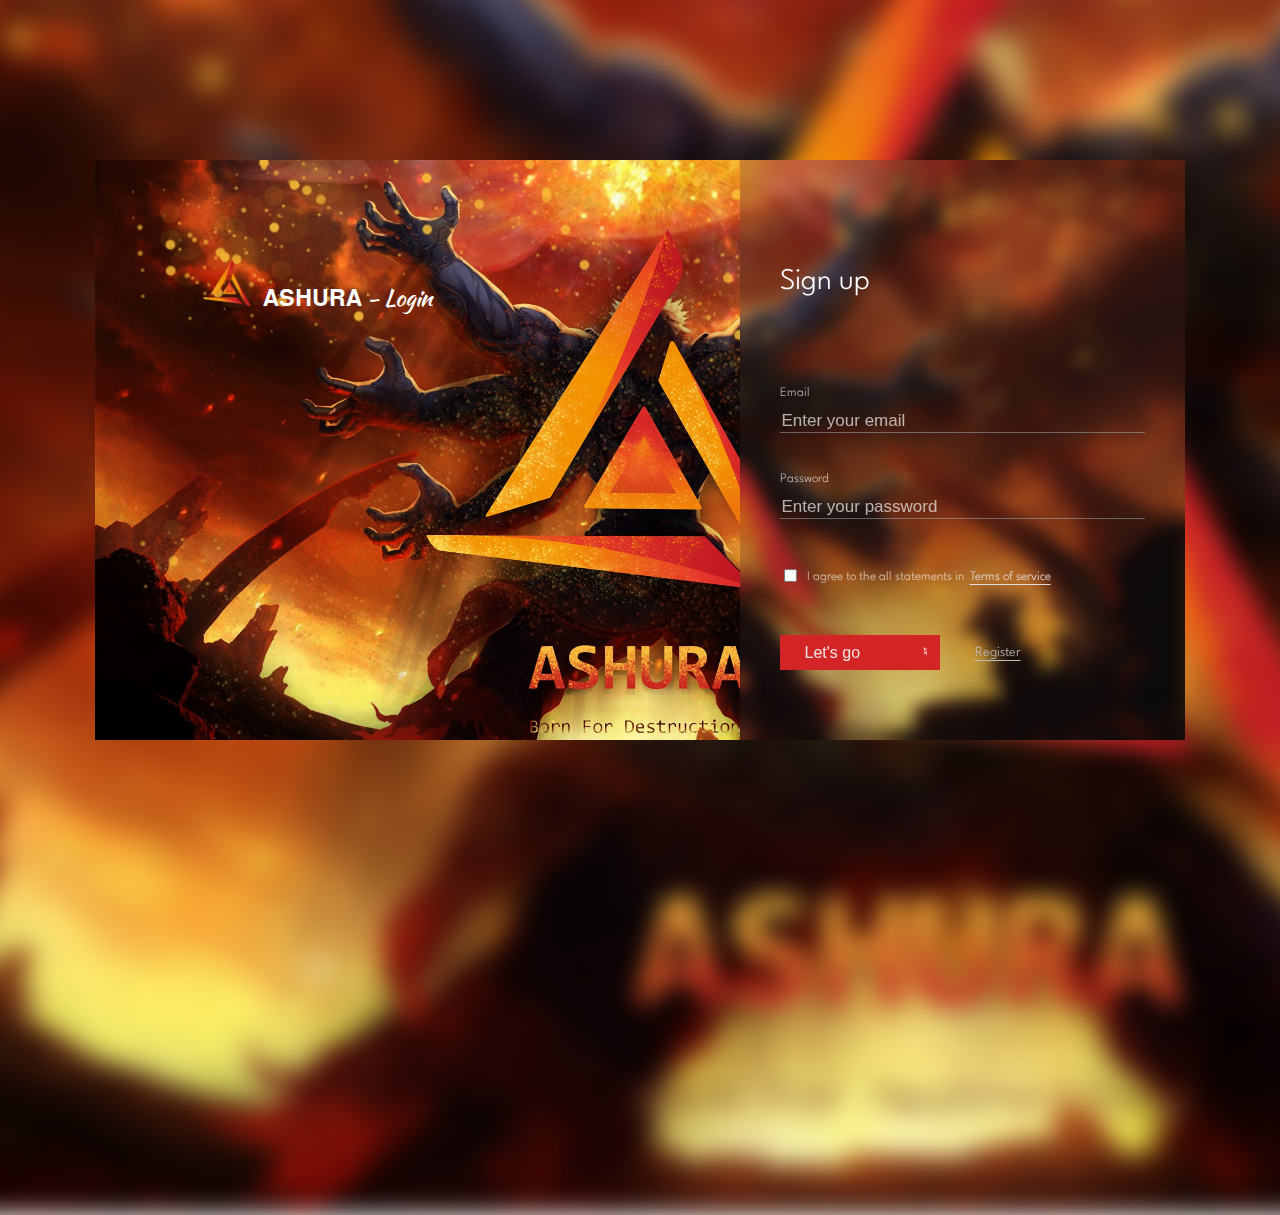
==== Login.html @ 5d26b747 "Update" ====
<!DOCTYPE html>
<html lang="en">
<head>
   <meta charset="UTF-8">
   <meta http-equiv="X-UA-Compatible" content="IE=edge">
   <meta name="viewport" content="width=device-width, initial-scale=1.0">
   <title>𝐀𝐒𝐇𝐔𝐑𝐀 - Ultimate Calisthenics Team</title>
   <link rel="stylesheet" href="./css/Login.css">
   <link rel="shortcut icon" href="./images/favicon.png" type="image/x-icon">
   <link rel="stylesheet" href="https://cdnjs.cloudflare.com/ajax/libs/font-awesome/4.7.0/css/font-awesome.min.css">
   <link rel="stylesheet" href="https://pro.fontawesome.com/releases/v5.10.0/css/all.css" integrity="sha384-AYmEC3Yw5cVb3ZcuHtOA93w35dYTsvhLPVnYs9eStHfGJvOvKxVfELGroGkvsg+p" crossorigin="anonymous"/>
   <link rel="preconnect" href="https://fonts.googleapis.com">
   <link rel="preconnect" href="https://fonts.gstatic.com" crossorigin>
   <link href="https://fonts.googleapis.com/css2?family=Spartan:wght@300;400;500;600&display=swap" rel="stylesheet">
   <link href="https://fonts.googleapis.com/css2?family=Kaushan+Script&display=swap" rel="stylesheet">
</head>
<body >
   <div class="overlay"></div>
   <div class="login-container">
      <div>
         <div class="logo">
          <img src="/images/logo.png" alt="" class="nav__logo-img">
            <span>𝐀𝐒𝐇𝐔𝐑𝐀 - Login</span>
         </div>
         <!--<div class="register">
            <div>Don't have an account?</div>
            <p>Register to access all the features of our services. Manage your business in one place. It's free</p>
            <div class="social">
               <a data-toggle="tooltip" title="Facebook" href=""><i class="fab fa-facebook-f"></i></a>
               <a data-toggle="tooltip" title="Google" href=""><i class="fab fa-google"></i></a>
               <a data-toggle="tooltip" title="Pinterest" href=""><i class="fab fa-pinterest-p"></i></a>
               <a data-toggle="tooltip" title="Github" href=""><i class="fab fa-github"></i></a>
            </div>
         </div>-->
      </div>

      <div class="form-login">
         <form action="" method="POST" class="form" id="form-2">
            <h3 class="heading">Sign up</h3>      
            <div class="spacer"></div>
      
            <div class="form-group">
              <label for="email" class="form-label">Email</label>
              <input id="email" name="email" type="text" placeholder="Enter your email" class="form-control">
              <span class="form-message"></span>
            </div>
      
            <div class="form-group">
              <label for="password" class="form-label">Password</label>
              <input id="password" name="password" type="password" placeholder="Enter your password" class="form-control">
              <span class="form-message"></span>
            </div>

            <div class="form-group f-term">
               <input id="agree" name="agree" type="checkbox" class="form-control">
               <label for="agree" class="form-label">I agree to the all statements in <a href="">Terms of service</a></label>               
               <span class="form-message"></span>
             </div>
      
            <div class="sign-up">
               <div>
                  <button class="form-submit" >Let's go </button>
                  <i class="fas fa-chevron-right"></i>
               </div>
               <a href="">Register</a>
            </div>
          </form>
      </div>
   </div>


   <script src="./js/Login.js"></script>
   <script>
      // Select all elements with data-toggle="tooltips" in the document
      $('[data-toggle="tooltip"]').tooltip();

      // Select a specified element
      // $('#myTooltip').tooltip();
    

    document.addEventListener('DOMContentLoaded', function () {
      // Mong muốn của chúng ta
      Validator({
        form: '#form-1',
        formGroupSelector: '.form-group',
        errorSelector: '.form-message',
        rules: [
          Validator.isRequired('#fullname', 'Vui lòng nhập tên đầy đủ của bạn'),
          Validator.isEmail('#email'),
          Validator.minLength('#password', 6),
          Validator.isRequired('#password_confirmation'),
          Validator.isConfirmed('#password_confirmation', function () {
            return document.querySelector('#form-1 #password').value;
          }, 'Mật khẩu nhập lại không chính xác')
        ],
        onSubmit: function (data) {
          // Call API
          console.log(data);
        }
      });


      Validator({
        form: '#form-2',
        formGroupSelector: '.form-group',
        errorSelector: '.form-message',
        rules: [
          Validator.isEmail('#email'),
          Validator.minLength('#password', 6),
        ],
        onSubmit: function (data) {
          // Call API
          console.log(data);
        }
      });
    });

  </script>
</body>
</html>
---- css/Login.css ----
/* http://meyerweb.com/eric/tools/css/reset/ 
   v2.0 | 20110126
   License: none (public domain)
*/

html, body, div, span, applet, object, iframe,
h1, h2, h3, h4, h5, h6, p, blockquote, pre,
a, abbr, acronym, address, big, cite, code,
del, dfn, em, img, ins, kbd, q, s, samp,
small, strike, strong, sub, sup, tt, var,
b, u, i, center,
dl, dt, dd, ol, ul, li,
fieldset, form, label, legend,
table, caption, tbody, tfoot, thead, tr, th, td,
article, aside, canvas, details, embed, 
figure, figcaption, footer, header, hgroup, 
menu, nav, output, ruby, section, summary,
time, mark, audio, video {
	margin: 0;
	padding: 0;
	border: 0;
	font-size: 100%;
	font: inherit;
	vertical-align: baseline;
}
/* HTML5 display-role reset for older browsers */
article, aside, details, figcaption, figure, 
footer, header, hgroup, menu, nav, section {
	display: block;
}

.nav__logo-img{
   width: 4rem;
 }

body {
	line-height: 1;
}
ol, ul {
	list-style: none;
}
blockquote, q {
	quotes: none;
}
blockquote:before, blockquote:after,
q:before, q:after {
	content: '';
	content: none;
}
table {
	border-collapse: collapse;
	border-spacing: 0;
}
*{
   box-sizing: border-box;
}
html{
   width: 100%;
   height: 100%;
   font-family: 'Spartan', sans-serif;
}

body{
   
   width: 100%;
   height: 100%;
   background-repeat: no-repeat;
   background-size: cover;
   display: flex;
   justify-content: center;
   align-items: center;
   position: relative;
   z-index: 1;
   overflow: hidden;
   
}
.overlay{
   width: 170%;
   height: 170%;
   /* position: relative; */
   position: absolute;
   background-image: url(/images/home-img.png);
   /* backdrop-filter: blur(1px); */
   z-index: 2;
   filter: blur(13px);
   background-repeat: no-repeat;
   background-size: cover;
}


.login-container{
   position: relative;
   width: 1090px;
   z-index: 3;
   height: 580px;
   background-image: url(/images/home-img.png);
   background-repeat: no-repeat;
   background-size: cover;
   display: flex;
   justify-content: space-between;
   padding-left: 100px;
   color: white;
   font-weight: 300;

}

.login-container>div:first-child{
   max-width: 400px;
   display: flex;
   flex-direction: column;
   justify-content: space-between;
   padding: 100px 0;
   padding-bottom: 70px;
}

.logo span{
   font-family: 'Kaushan Script', cursive;
   font-size: 23px;
}
.logo i{
   color:rgb(255, 255, 255);
   font-size: 34px;
}

.register > div:first-child{
   font-size: 32px;
   max-width: 300px;
   line-height: 1.3;
   margin-bottom: 20px;
}
.register > p{
   font-size: 14px;
   line-height: 1.4;
   color: rgb(197, 202, 206);
   margin-bottom: 24px;
}
.register .social{
   margin-left: -20px;
}
.register .social a{
   margin-left: 20px;
}
.register .social  i{
   color:white;
   font-size: 15px;
}

.register .social a:hover i
{
   color: red;
}

.form-login{
   width: 45%;
   max-width: 48%;
   height: 100%;
   backdrop-filter: blur(8px);
   background-color: rgba(54, 52, 52, 0.2);
   /* display: flex; */
   /* align-items: center; */
   padding:100px 40px;
}

.form-login .form-group{
   display: flex;
   flex-direction: column;
   width: 100%;
   margin-top: 40px;
}

.form-login .form-group.f-term{
   display: flex;
   flex-direction: row !important;
   align-items: center;
}

.f-term label{
   margin-top: 10px;
   margin-left: 7px;
}
.f-term label a{
   margin-left: 3px;
   color: rgb(228, 220, 220);
   /* line-height: 1.2; */
   font-size: 13px;
   text-underline-position: under;
}

.f-term label a:hover{
   color: red;
}

.form-login .form .form-group input{
   background-color: transparent;
   outline: none;
   border: none;
   border-bottom: 1px solid rgba(159, 171, 175, 0.534);
   margin-top: 10px;
   color: white;
   font-size: 17px;
}

.form-login .form .form-group input::placeholder { /* Chrome, Firefox, Opera, Safari 10.1+ */
   color: rgba(255, 255, 255, 0.658);
   opacity: 1; /* Firefox */
 }
 
 .form-login .form .form-group .form-label{
   color: rgba(255, 255, 255, 0.658);
   font-size: 13px;
 }

.form-login .form .heading{
   font-size: 30px;
   margin-top: 7px;
}

.spacer{
   width: 100%;
   height: 50px;
}


.form-login .form .sign-up{
   margin-top: 50px;
   display: flex;
   align-items: center;
}
.form-login .form .sign-up>div{
   position: relative;
}
.form-login .form .sign-up button{
   background-color: rgb(211, 37, 37);
   color: rgb(238, 227, 227);
   width: 160px;
   height: 35px;
   border: none;
   outline: none;
   font-size: 16px;
   display: flex;
   align-items: center;
   padding-left: 25px;

}

.form-login .form .sign-up button:hover{
   background-color: rgb(143, 24, 24);
   cursor: pointer;
}
.form-login .form .sign-up>div i{
   position: absolute;
   top: 50%;
   right: 7%;
   transform: translateY(-50%);
   /* transform: translateX(50%); */
   font-size: 12px;
}


.sign-up a{
   /* display: block; */
   margin-left: 35px;
   color: rgb(190, 189, 187);
   font-size: 14px;
   text-underline-position: under;
   /* align-items: center; */
}

.sign-up a:hover{
   color: red;
}
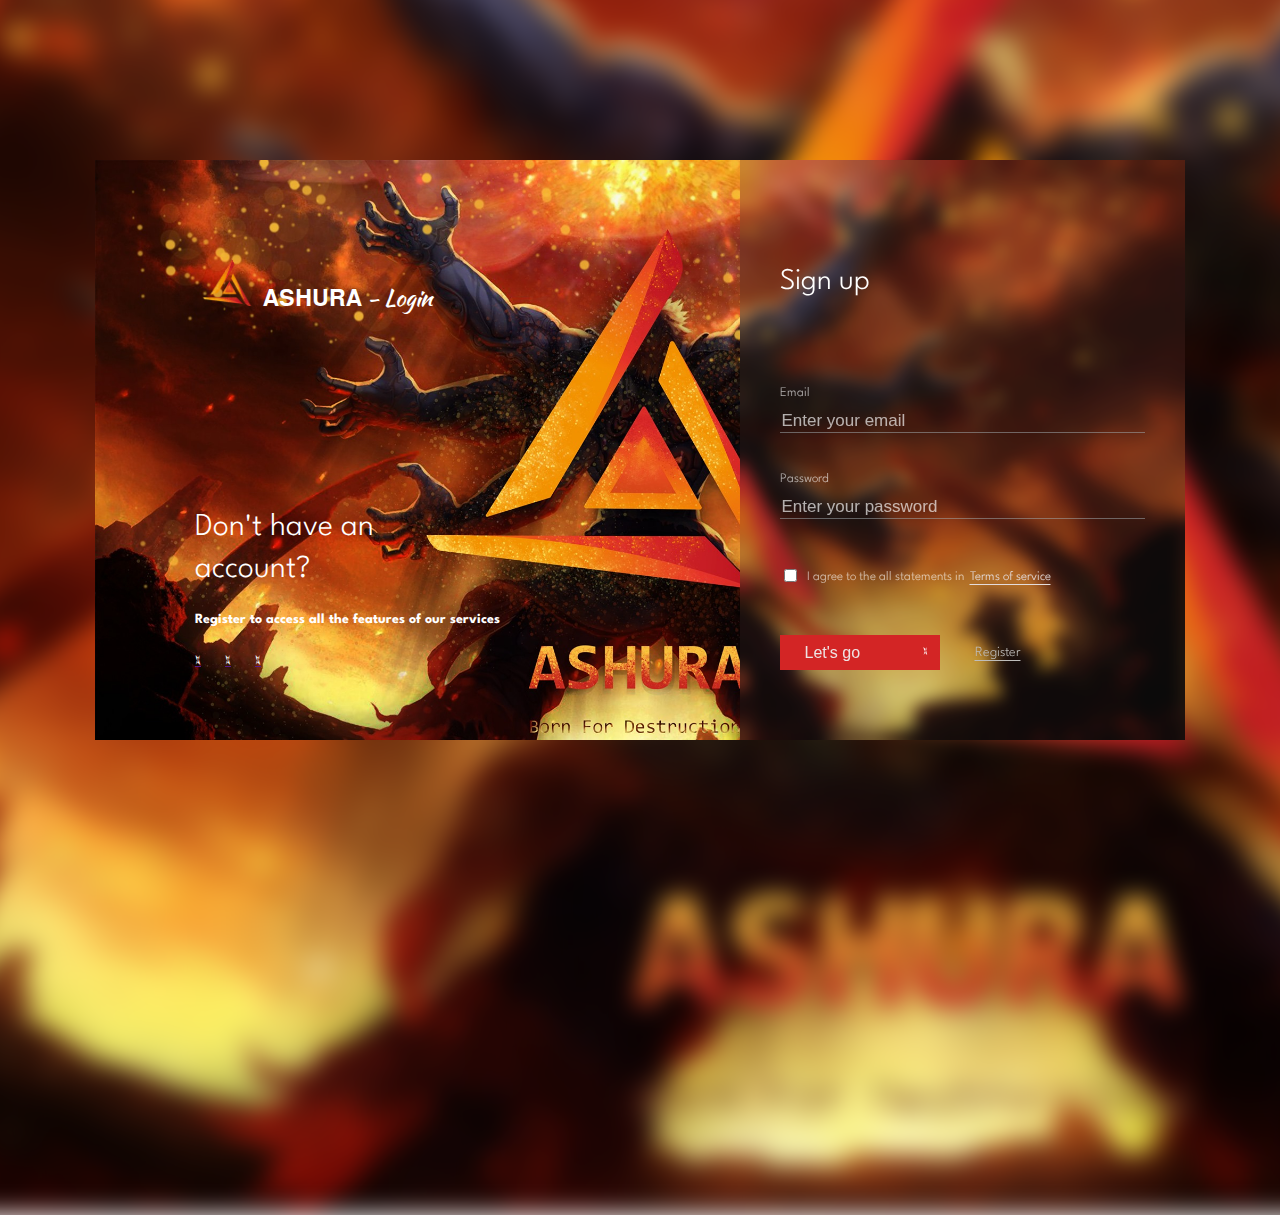
==== commit 495b7c59: "Update Register" ====
--- a/Login.html
+++ b/Login.html
@@ -22,16 +22,15 @@
           <img src="/images/logo.png" alt="" class="nav__logo-img">
             <span>𝐀𝐒𝐇𝐔𝐑𝐀 - Login</span>
          </div>
-         <!--<div class="register">
+         <div class="register">
             <div>Don't have an account?</div>
-            <p>Register to access all the features of our services. Manage your business in one place. It's free</p>
+            <p style="color: #ffffff; font-weight: bold;">Register to access all the features of our services</p>
             <div class="social">
                <a data-toggle="tooltip" title="Facebook" href=""><i class="fab fa-facebook-f"></i></a>
                <a data-toggle="tooltip" title="Google" href=""><i class="fab fa-google"></i></a>
-               <a data-toggle="tooltip" title="Pinterest" href=""><i class="fab fa-pinterest-p"></i></a>
-               <a data-toggle="tooltip" title="Github" href=""><i class="fab fa-github"></i></a>
+               <a data-toggle="tooltip" title="twitter" href=""><i class="fab fa-twitter"></i></a>
             </div>
-         </div>-->
+         </div>
       </div>
 
       <div class="form-login">
